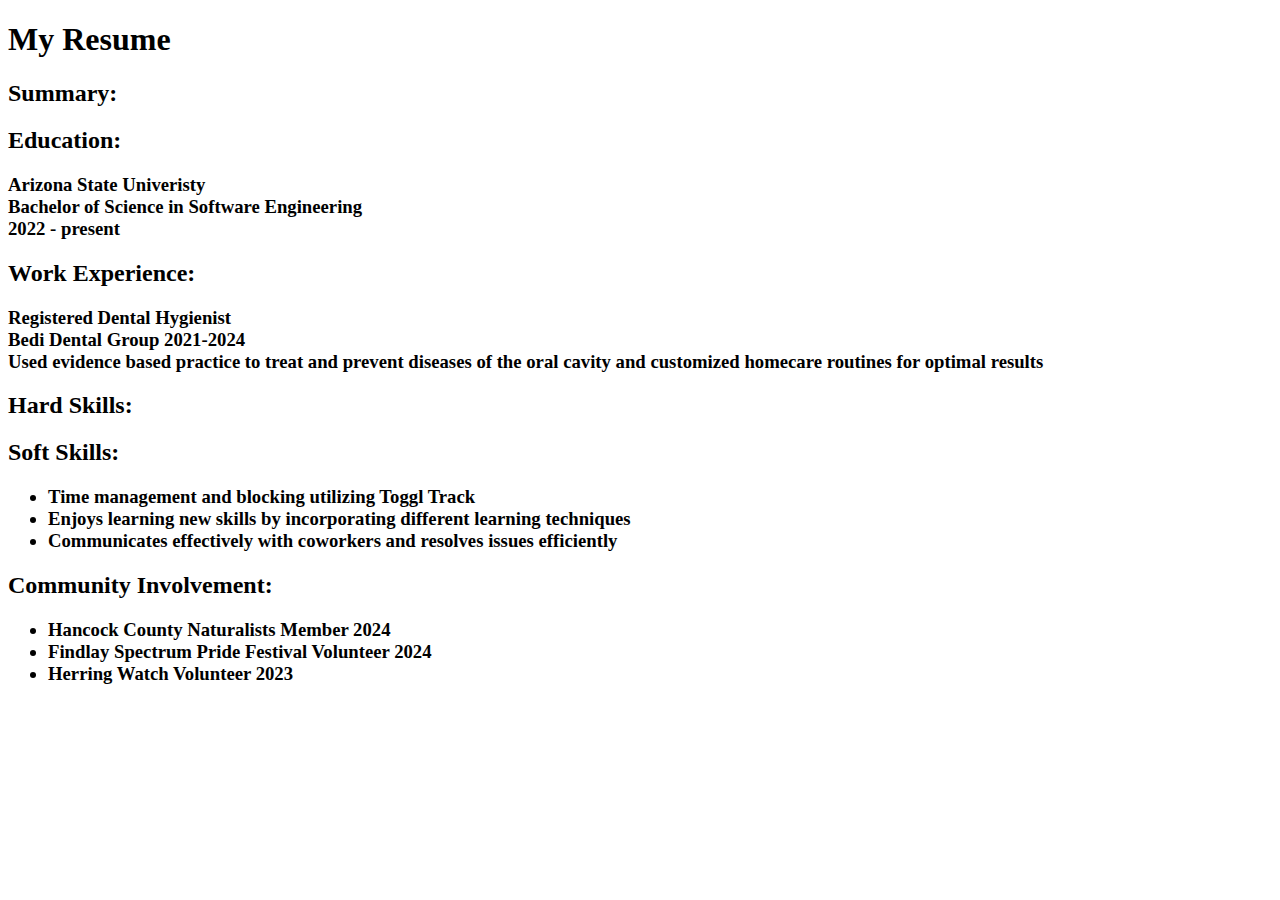
==== index.html @ 415f0f98 "Add files via upload" ====
<!DOCTYPE html>
<html lang="en">
<head>
    <meta charset="UTF-8">
    <meta name="viewport" content="width=device-width, initial-scale=1.0">
    <title>Document</title>
</head>
<h1>My Resume</h1>
<body>
<h2>Summary:
</h2>
<h3>
    <p>
        
    </p>
</h3>

<h2>Education:</h2>
<p>
<h3>Arizona State Univeristy
    <br>
    Bachelor of Science in Software Engineering
    <br>
    2022 - present
</h3>
</p>

<h2>Work Experience:</h2>
<p>
<h3>
Registered Dental Hygienist
<br>
Bedi Dental Group 2021-2024
<br>
Used evidence based practice to treat and prevent diseases of the oral cavity and customized homecare routines for optimal results
</h3>
</p>

<h2>Hard Skills:</h2>

<h2>Soft Skills:</h2>
<ul>
<h3><li>Time management and blocking utilizing Toggl Track</li>
    <li>Enjoys learning new skills by incorporating different learning techniques</li>
    <li>Communicates effectively with coworkers and resolves issues efficiently</li>
</h3>
</ul>

<h2>Community Involvement:</h2>
<h3>
<ul>
    <li>Hancock County Naturalists Member 2024</li>
    <li>Findlay Spectrum Pride Festival Volunteer 2024</li>
    <li>Herring Watch Volunteer 2023</li>
</ul>
</h3>
</body>
</html>
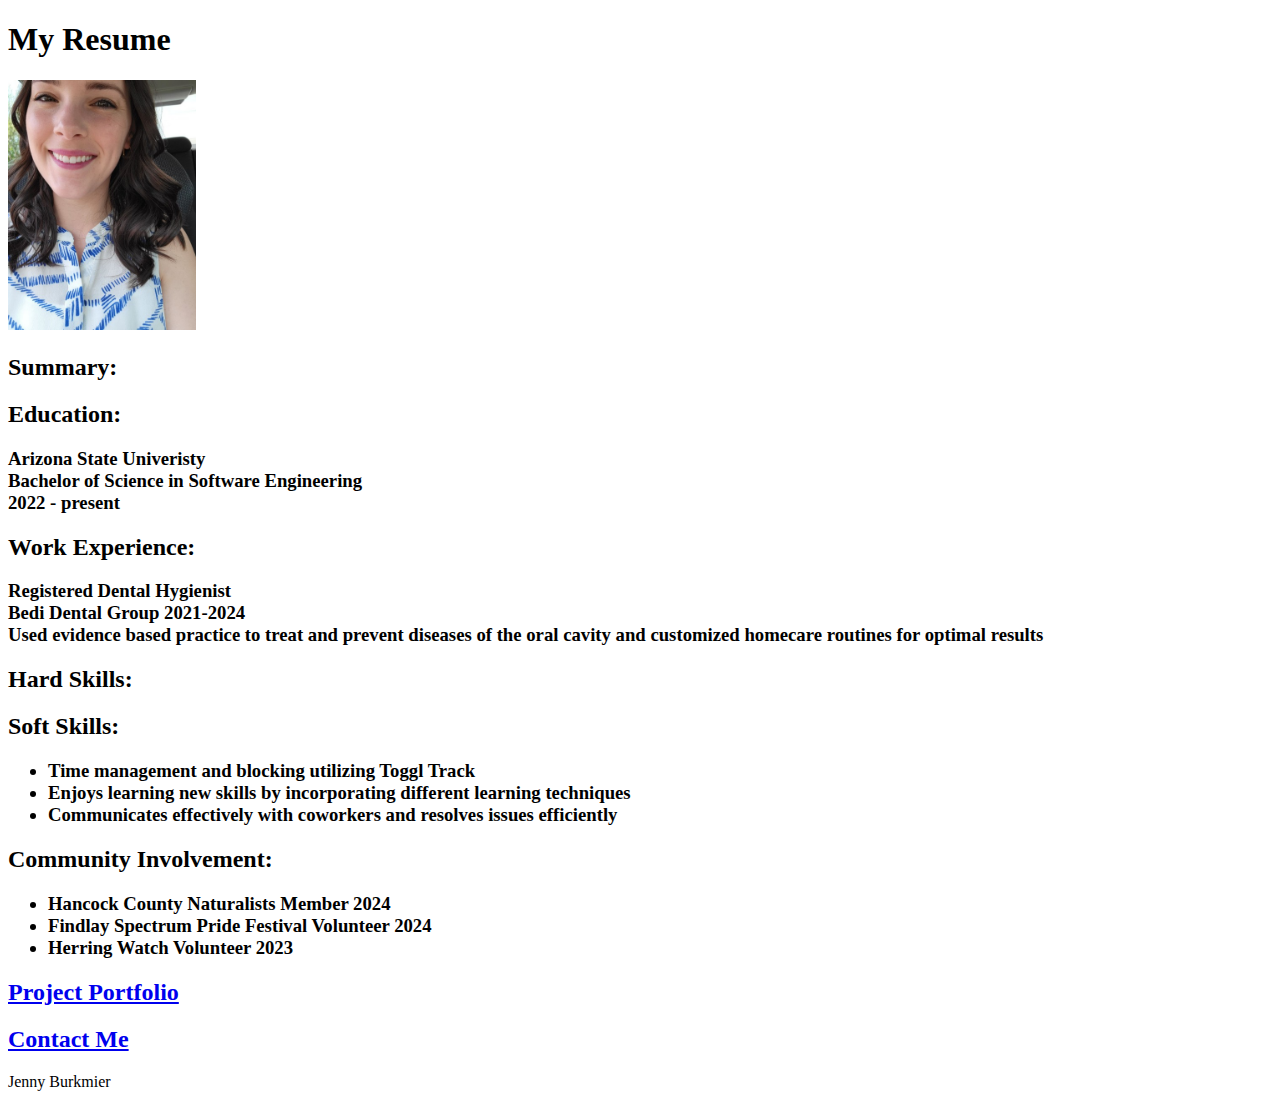
==== commit 61eec6bb: "Add files via upload" ====
--- a/index.html
+++ b/index.html
@@ -6,6 +6,7 @@
     <title>Document</title>
 </head>
 <h1>My Resume</h1>
+<img src="./JennyPicture.jpg" height="250" alt="lady with medium curled brown hair smiling"
 <body>
 <h2>Summary:
 </h2>
@@ -54,5 +55,12 @@
     <li>Herring Watch Volunteer 2023</li>
 </ul>
 </h3>
+<h2>
+    <a href="./4.3 HTML Porfolio Project/">Project Portfolio</a>
+</h2>
+<h2>
+    <a href="./ContactMe.html">Contact Me</a>
+</h2>
+<footer>Jenny Burkmier</footer>
 </body>
-</html>+</html>
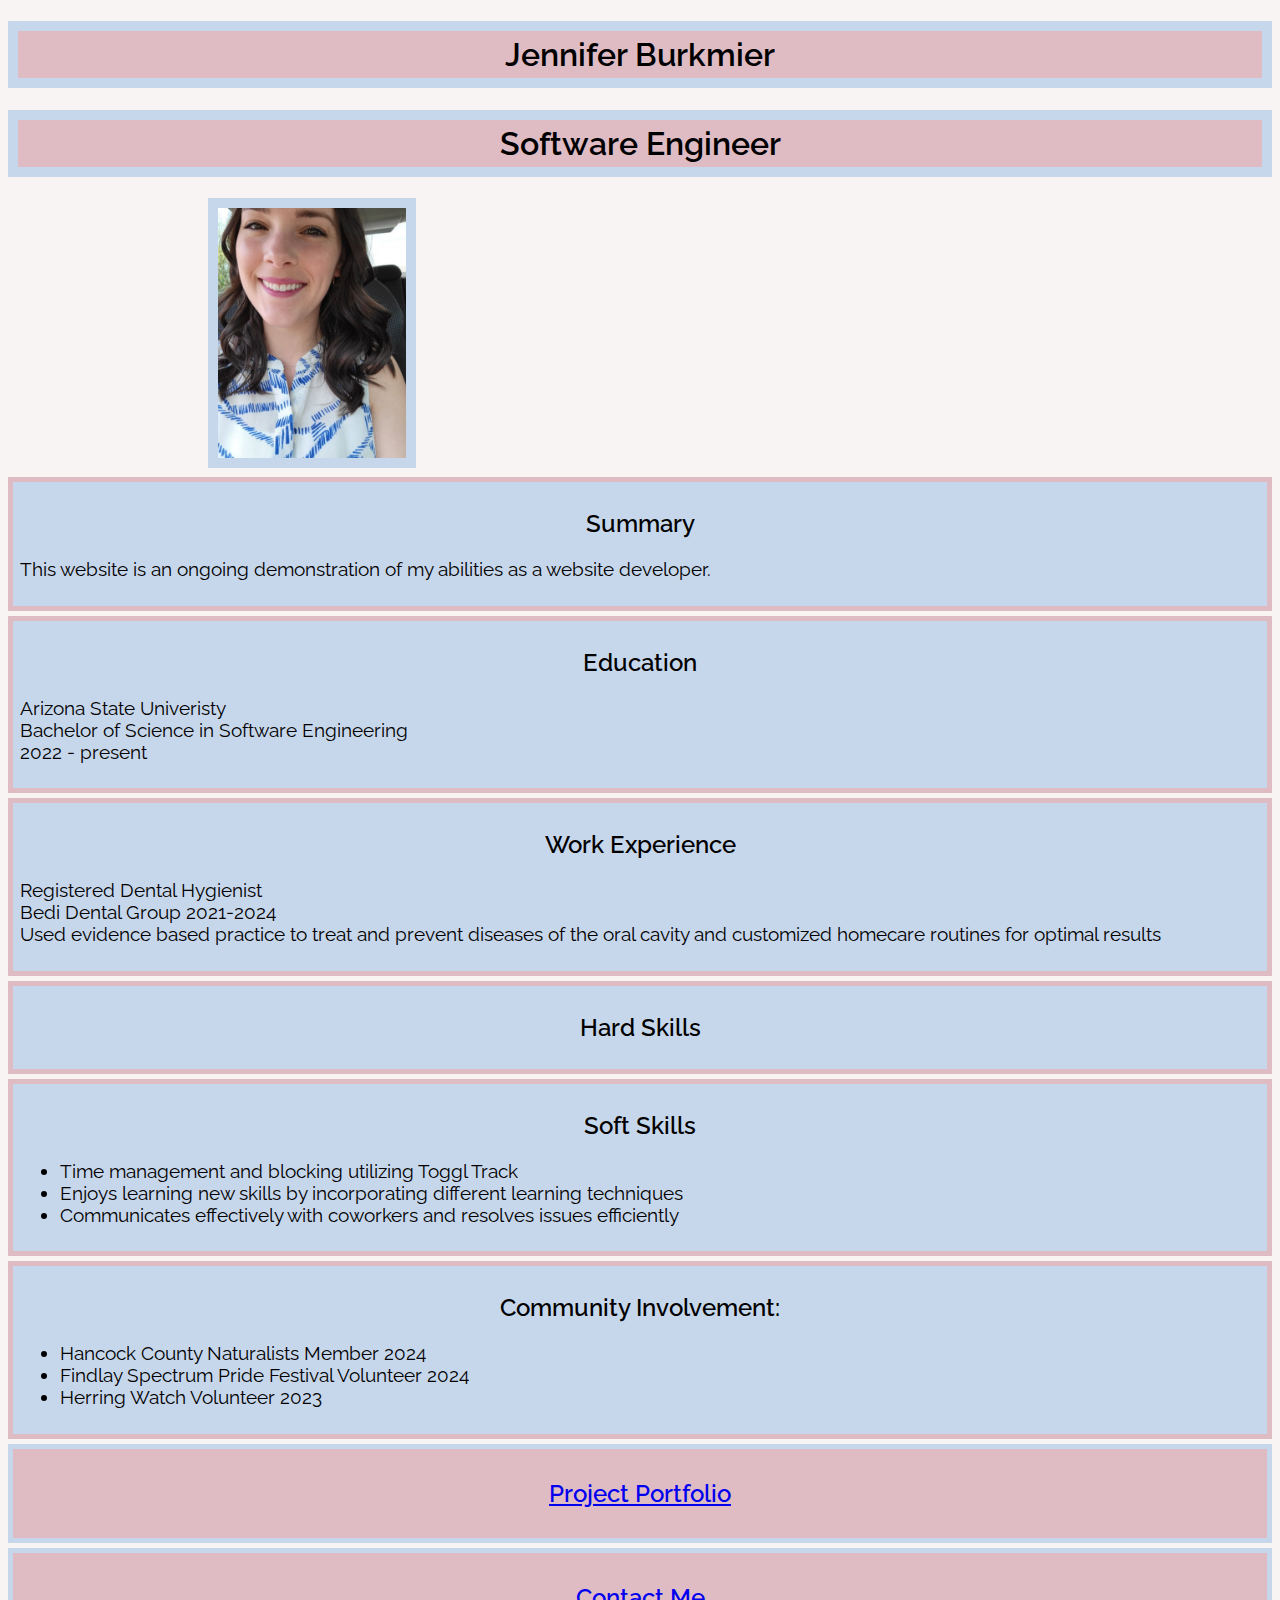
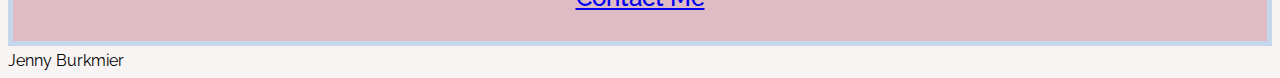
==== commit dc03f71e: "Add files via upload" ====
--- a/index.html
+++ b/index.html
@@ -1,22 +1,131 @@
 <!DOCTYPE html>
 <html lang="en">
+<style>
+    html{
+        background-color: #f7f4f3;
+        font-family: raleway, sans-serif;
+    }
+
+    h1{
+        background-color: #dfbbc4;
+        text-align: center;
+        border: 10px solid #c7d7eb;
+        padding: 5px;
+        font-family: raleway, sans-serif;
+        font-weight: 600;
+    }
+    
+    h2{
+        text-align:center;
+        font-family: raleway, sans-serif;
+        font-weight: 550;
+    }
+
+    h3{
+        font-family: raleway, sans-serif;
+        font-weight: 400;
+    }
+
+    #JennyPic{
+        border: 10px solid  #c7d7eb;
+        margin-left: 200px;
+    }
+
+    #education{
+        background-color: #c7d7eb;
+        border: 5px solid #dfbbc4;
+        margin: 5px 0px;
+        padding: 7px;
+    }
+
+    #summary{
+        background-color: #c7d7eb;
+        border: 5px solid #dfbbc4;
+        margin: 5px 0px;
+        padding: 7px;
+    }
+
+    #experience{
+        background-color: #c7d7eb;
+        border: 5px solid #dfbbc4;
+        margin: 5px 0px;
+        padding: 7px;
+    }
+
+    #hard{
+        background-color: #c7d7eb;
+        border: 5px solid #dfbbc4;
+        margin: 5px 0px;
+        padding: 7px;
+    }
+
+    #soft{
+        background-color: #c7d7eb;
+        border: 5px solid #dfbbc4;
+        margin: 5px 0px;
+        padding: 7px;
+    }
+
+    #community{
+        background-color: #c7d7eb;
+        border: 5px solid #dfbbc4;
+        margin: 5px 0px;
+        padding: 7px;
+    }
+
+    #project{
+        background-color: #dfbbc4;
+        text-align: center;
+        border: 5px solid #c7d7eb;
+        margin: 5px 0px;
+        padding: 10px;
+    }
+
+    #contact{
+        background-color: #dfbbc4;
+        text-align: center;
+        border: 5px solid #c7d7eb;
+        margin: 5px 0px;
+        padding: 10px;
+    }
+
+.quicksand {
+  font-family: "Quicksand", sans-serif;
+  font-optical-sizing: auto;
+  font-weight: 300;
+  font-style: light;
+}
+
+.raleway-uniquifier {
+  font-family: "Raleway", sans-serif;
+  font-optical-sizing: auto;
+  font-weight: 100;
+  font-style: normal;
+}
+</style>
 <head>
-    <meta charset="UTF-8">
-    <meta name="viewport" content="width=device-width, initial-scale=1.0">
+    <link rel="preconnect" href="https://fonts.googleapis.com">
+    <link rel="preconnect" href="https://fonts.gstatic.com" crossorigin>
+    <link href="https://fonts.googleapis.com/css2?family=Raleway:ital,wght@0,100..900;1,100..900&display=swap" rel="stylesheet">
     <title>Document</title>
 </head>
-<h1>My Resume</h1>
-<img src="./JennyPicture.jpg" height="250" alt="lady with medium curled brown hair smiling"
+<h1>Jennifer Burkmier</h1>
+<h1>Software Engineer</h1>
+
+<img id="JennyPic" src="./JennyPicture.jpg" height="250" alt="lady with medium curled brown hair smiling"
 <body>
-<h2>Summary:
+<div id="summary">
+<h2>Summary
 </h2>
 <h3>
     <p>
-        
+        This website is an ongoing demonstration of my abilities as a website developer.   
     </p>
 </h3>
+</div>
 
-<h2>Education:</h2>
+<div id="education">
+<h2>Education</h2>
 <p>
 <h3>Arizona State Univeristy
     <br>
@@ -25,8 +134,10 @@
     2022 - present
 </h3>
 </p>
+</div>
 
-<h2>Work Experience:</h2>
+<div id="experience">
+<h2>Work Experience</h2>
 <p>
 <h3>
 Registered Dental Hygienist
@@ -36,17 +147,23 @@
 Used evidence based practice to treat and prevent diseases of the oral cavity and customized homecare routines for optimal results
 </h3>
 </p>
+</div>
 
-<h2>Hard Skills:</h2>
+<div id="hard">
+<h2>Hard Skills</h2>
+</div>
 
-<h2>Soft Skills:</h2>
+<div id="soft">
+<h2>Soft Skills</h2>
 <ul>
 <h3><li>Time management and blocking utilizing Toggl Track</li>
     <li>Enjoys learning new skills by incorporating different learning techniques</li>
     <li>Communicates effectively with coworkers and resolves issues efficiently</li>
 </h3>
 </ul>
+</div>
 
+<div id="community">
 <h2>Community Involvement:</h2>
 <h3>
 <ul>
@@ -55,12 +172,20 @@
     <li>Herring Watch Volunteer 2023</li>
 </ul>
 </h3>
+</div>
+
+<div id="project">
 <h2>
     <a href="./4.3 HTML Porfolio Project/">Project Portfolio</a>
 </h2>
+</div>
+
+<div id="contact">
 <h2>
     <a href="./ContactMe.html">Contact Me</a>
 </h2>
+</div>
+
 <footer>Jenny Burkmier</footer>
 </body>
 </html>
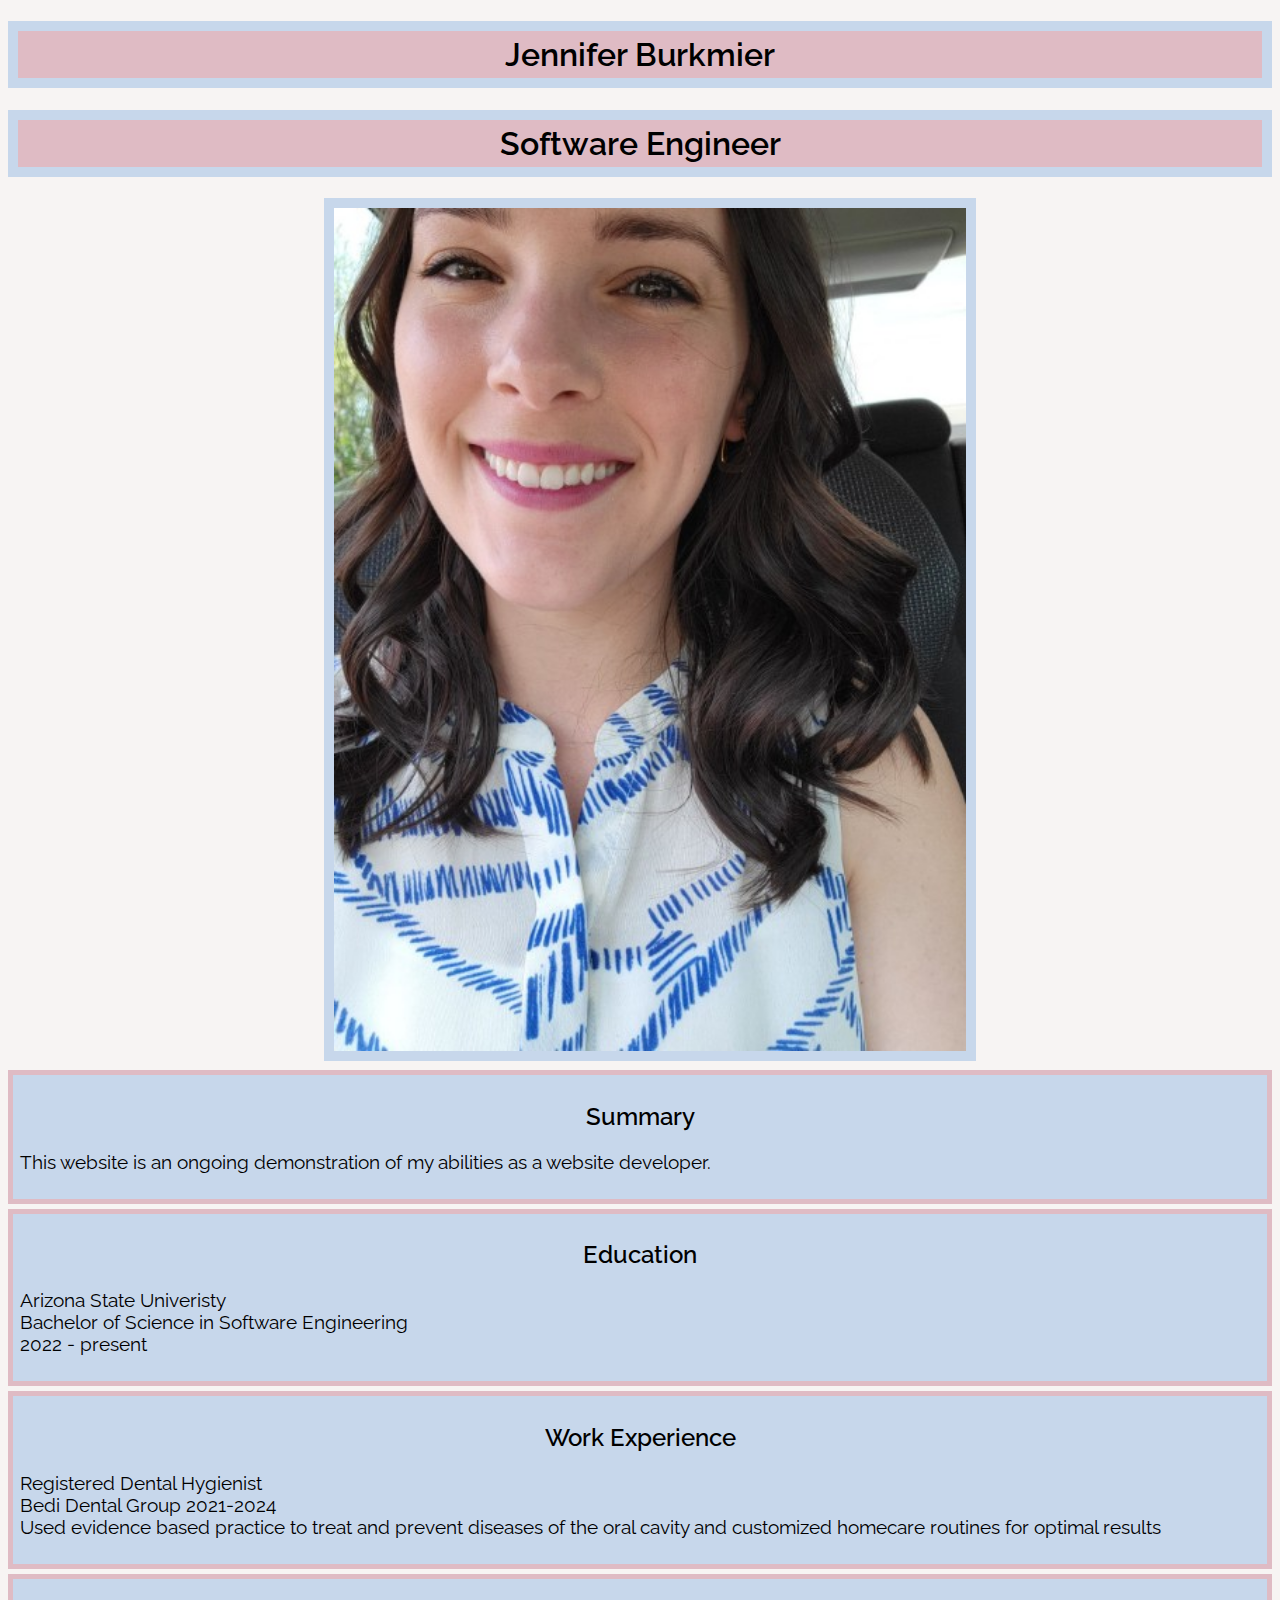
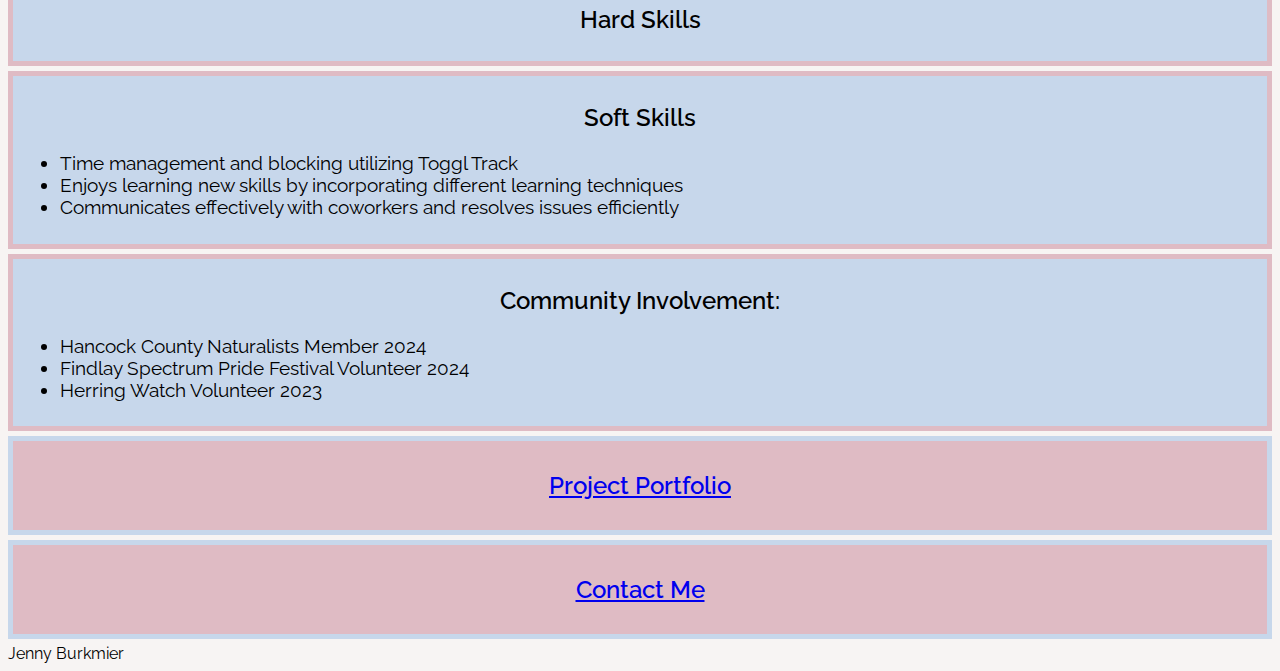
==== commit 38bb5e28: "Add files via upload" ====
--- a/index.html
+++ b/index.html
@@ -1,118 +1,22 @@
 <!DOCTYPE html>
 <html lang="en">
 <style>
-    html{
-        background-color: #f7f4f3;
-        font-family: raleway, sans-serif;
-    }
-
-    h1{
-        background-color: #dfbbc4;
-        text-align: center;
-        border: 10px solid #c7d7eb;
-        padding: 5px;
-        font-family: raleway, sans-serif;
-        font-weight: 600;
-    }
-    
-    h2{
-        text-align:center;
-        font-family: raleway, sans-serif;
-        font-weight: 550;
-    }
-
-    h3{
-        font-family: raleway, sans-serif;
-        font-weight: 400;
-    }
-
-    #JennyPic{
-        border: 10px solid  #c7d7eb;
-        margin-left: 200px;
-    }
-
-    #education{
-        background-color: #c7d7eb;
-        border: 5px solid #dfbbc4;
-        margin: 5px 0px;
-        padding: 7px;
-    }
-
-    #summary{
-        background-color: #c7d7eb;
-        border: 5px solid #dfbbc4;
-        margin: 5px 0px;
-        padding: 7px;
-    }
-
-    #experience{
-        background-color: #c7d7eb;
-        border: 5px solid #dfbbc4;
-        margin: 5px 0px;
-        padding: 7px;
-    }
-
-    #hard{
-        background-color: #c7d7eb;
-        border: 5px solid #dfbbc4;
-        margin: 5px 0px;
-        padding: 7px;
-    }
-
-    #soft{
-        background-color: #c7d7eb;
-        border: 5px solid #dfbbc4;
-        margin: 5px 0px;
-        padding: 7px;
-    }
-
-    #community{
-        background-color: #c7d7eb;
-        border: 5px solid #dfbbc4;
-        margin: 5px 0px;
-        padding: 7px;
-    }
-
-    #project{
-        background-color: #dfbbc4;
-        text-align: center;
-        border: 5px solid #c7d7eb;
-        margin: 5px 0px;
-        padding: 10px;
-    }
-
-    #contact{
-        background-color: #dfbbc4;
-        text-align: center;
-        border: 5px solid #c7d7eb;
-        margin: 5px 0px;
-        padding: 10px;
-    }
-
-.quicksand {
-  font-family: "Quicksand", sans-serif;
-  font-optical-sizing: auto;
-  font-weight: 300;
-  font-style: light;
-}
-
-.raleway-uniquifier {
-  font-family: "Raleway", sans-serif;
-  font-optical-sizing: auto;
-  font-weight: 100;
-  font-style: normal;
-}
 </style>
 <head>
     <link rel="preconnect" href="https://fonts.googleapis.com">
     <link rel="preconnect" href="https://fonts.gstatic.com" crossorigin>
     <link href="https://fonts.googleapis.com/css2?family=Raleway:ital,wght@0,100..900;1,100..900&display=swap" rel="stylesheet">
-    <title>Document</title>
+    <title>Jennifer Burkmier's Resume</title>
 </head>
+<link
+rel="stylesheet"
+href="./Style.css"
+/>
+
 <h1>Jennifer Burkmier</h1>
 <h1>Software Engineer</h1>
 
-<img id="JennyPic" src="./JennyPicture.jpg" height="250" alt="lady with medium curled brown hair smiling"
+<img id="JennyPic" src="./JennyPicture.jpg" alt="lady with medium curled brown hair smiling" width="100%">
 <body>
 <div id="summary">
 <h2>Summary
--- a/Style.css
+++ b/Style.css
@@ -0,0 +1,107 @@
+html{
+    background-color: #f7f4f3;
+    font-family: raleway, sans-serif;
+}
+
+h1{
+    background-color: #dfbbc4;
+    text-align: center;
+    border: 10px solid #c7d7eb;
+    padding: 5px;
+    font-family: raleway, sans-serif;
+    font-weight: 600;
+}
+
+h2{
+    text-align:center;
+    font-family: raleway, sans-serif;
+    font-weight: 550;
+}
+
+h3{
+    font-family: raleway, sans-serif;
+    font-weight: 400;
+}
+
+#JennyPic{
+    border: 10px solid  #c7d7eb;
+    width: 50%;
+    margin-left: 25%;
+
+}
+
+#education{
+    background-color: #c7d7eb;
+    border: 5px solid #dfbbc4;
+    margin: 5px 0px;
+    padding: 7px;
+}
+
+#summary{
+    background-color: #c7d7eb;
+    border: 5px solid #dfbbc4;
+    margin: 5px 0px;
+    padding: 7px;
+}
+
+#experience{
+    background-color: #c7d7eb;
+    border: 5px solid #dfbbc4;
+    margin: 5px 0px;
+    padding: 7px;
+}
+
+#hard{
+    background-color: #c7d7eb;
+    border: 5px solid #dfbbc4;
+    margin: 5px 0px;
+    padding: 7px;
+}
+
+#soft{
+    background-color: #c7d7eb;
+    border: 5px solid #dfbbc4;
+    margin: 5px 0px;
+    padding: 7px;
+}
+
+#community{
+    background-color: #c7d7eb;
+    border: 5px solid #dfbbc4;
+    margin: 5px 0px;
+    padding: 7px;
+}
+
+#project{
+    background-color: #dfbbc4;
+    text-align: center;
+    border: 5px solid #c7d7eb;
+    margin: 5px 0px;
+    padding: 10px;
+}
+
+#contact{
+    background-color: #dfbbc4;
+    text-align: center;
+    border: 5px solid #c7d7eb;
+    margin: 5px 0px;
+    padding: 10px;
+}
+
+.quicksand {
+font-family: "Quicksand", sans-serif;
+font-optical-sizing: auto;
+font-weight: 300;
+font-style: light;
+}
+
+.raleway-uniquifier {
+font-family: "Raleway", sans-serif;
+font-optical-sizing: auto;
+font-weight: 100;
+font-style: normal;
+}
+
+#contactme{
+
+}